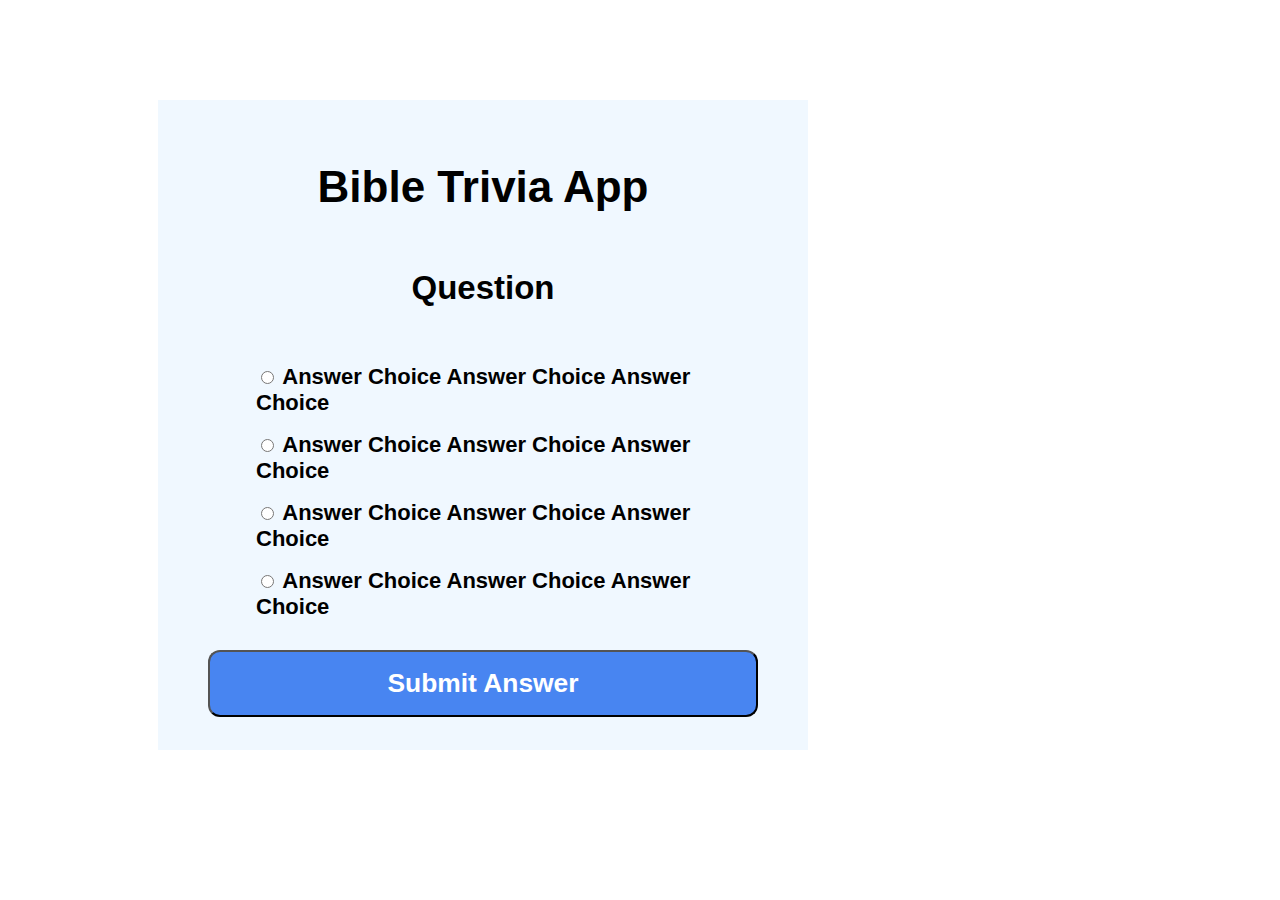
==== trivia.html @ 2385ae73 "Bible Trivia Day 1" ====
<!DOCTYPE html>
<html lang="en">
<head>
    <meta charset="UTF-8">
    <meta name="viewport" content="width=device-width, initial-scale=1.0">
    <title>Bible Trivia</title>
    <link rel="stylesheet" href="trivia.css" />
    <script src="trivia.js"></script>
</head>
<body class="trivia">
    <div class="container">
        <h1 id="h1">Bible Trivia App</h1>
        <h2 id="h2">Question</h2>
        <ol>
            <li>
                <input id="a" type="radio" name="solution"/>
                <label for="a">Answer Choice Answer Choice Answer Choice </label for="a">
            </li>
            <li>
                <input id="b" type="radio" name="solution"/>
                <label for="b">Answer Choice Answer Choice Answer Choice </label for="a">
            </li>            
            <li>
                <input id="c" type="radio" name="solution"/>
                <label for="c">Answer Choice Answer Choice Answer Choice </label for="a">
            </li>            
            <li>
                <input id="d" type="radio" name="solution"/>
                <label for="d">Answer Choice Answer Choice Answer Choice </label for="a">
            </li>
        </ol>
        <button class="button">Submit Answer</button>
    </div>
</body>
</html>
---- trivia.css ----
.container {
    font-family:'Trebuchet MS', 'Lucida Sans Unicode', 'Lucida Grande', 'Lucida Sans', Arial, sans-serif;
    font-size: 22px;
    font-weight: bold;
    background-color: aliceblue;
    display: flex;
    flex-direction: column;
    justify-content: center;
    align-items: center;
    max-width: 550px;
    max-height: 550px;
    margin-left:150px;
    margin-right: 150px;
    margin-top: 100px;
    padding: 50px;
}

li{
    padding: 8px;
    list-style-type: none;
}

button{
    background-color: rgba(71, 133, 241, 0.995);
    color: #ffffff;
    text-align: center;
    font-weight:bolder;
    font-size: larger;
    border-radius: 12px;
    width: 100%;
    padding: 16px;
    margin-bottom: 0px;
}
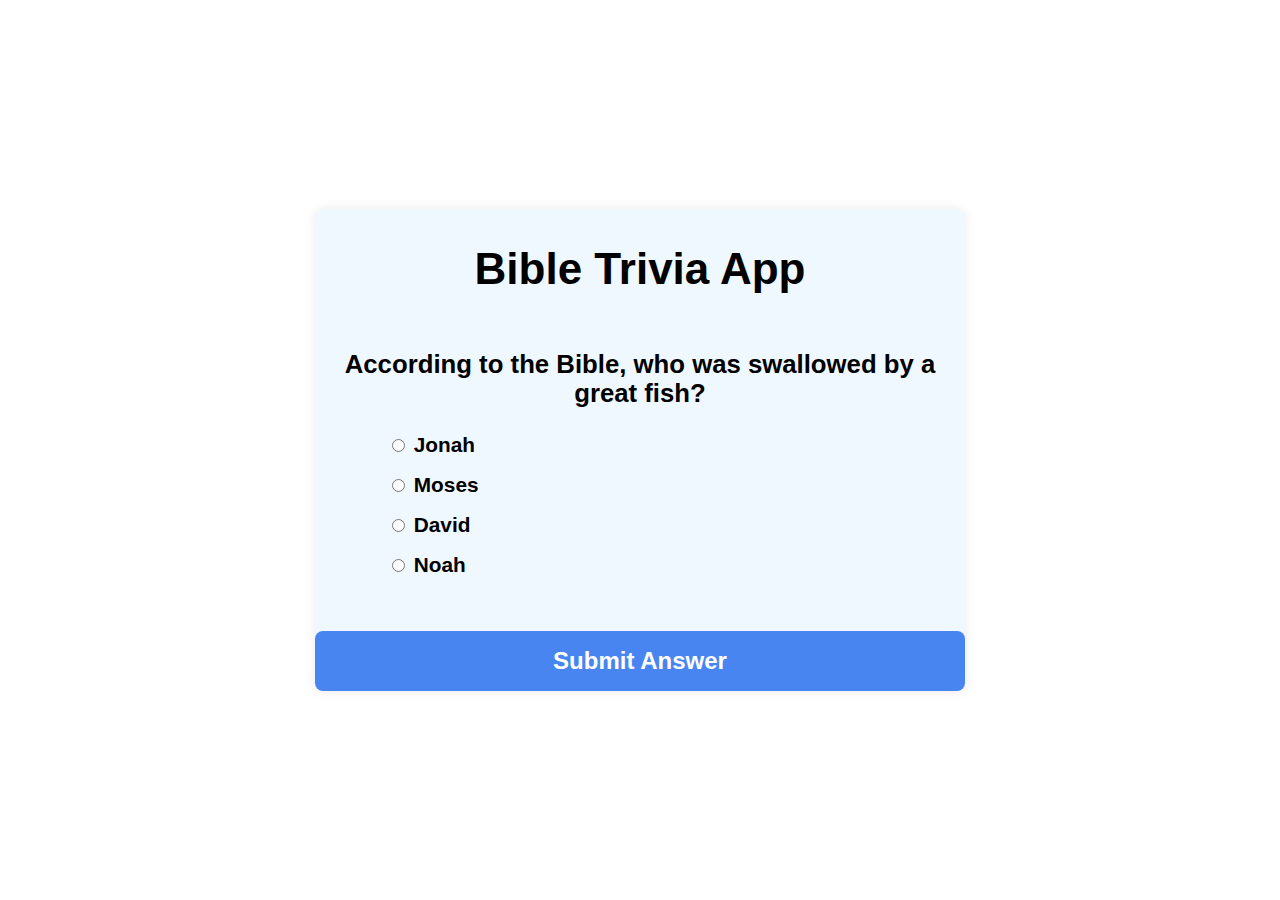
==== commit 230c87ca: "Beautified the user interface." ====
--- a/trivia.html
+++ b/trivia.html
@@ -5,31 +5,33 @@
     <meta name="viewport" content="width=device-width, initial-scale=1.0">
     <title>Bible Trivia</title>
     <link rel="stylesheet" href="trivia.css" />
-    <script src="trivia.js"></script>
+    <script src="trivia.js"defer></script>
 </head>
-<body class="trivia">
-    <div class="container">
-        <h1 id="h1">Bible Trivia App</h1>
-        <h2 id="h2">Question</h2>
-        <ol>
-            <li>
-                <input id="a" type="radio" name="solution"/>
-                <label for="a">Answer Choice Answer Choice Answer Choice </label for="a">
-            </li>
-            <li>
-                <input id="b" type="radio" name="solution"/>
-                <label for="b">Answer Choice Answer Choice Answer Choice </label for="a">
-            </li>            
-            <li>
-                <input id="c" type="radio" name="solution"/>
-                <label for="c">Answer Choice Answer Choice Answer Choice </label for="a">
-            </li>            
-            <li>
-                <input id="d" type="radio" name="solution"/>
-                <label for="d">Answer Choice Answer Choice Answer Choice </label for="a">
-            </li>
-        </ol>
-        <button class="button">Submit Answer</button>
+<body>
+    <div class="trivia-container">
+        <h1>Bible Trivia App</h1>
+        <h3 id="quiz">Quiz</h3>
+        <div class="choices">
+            <ul>
+                <li>
+                    <input id="a" type="radio" name="solution" class="solution" />
+                    <label for="a" id="a_text" >A </label>
+               </li>
+                 <li>
+                    <input id="b"  type="radio" name="solution" class="solution"/>
+                    <label for="b" id="b_text" >B</label>
+               </li>             
+                <li>
+                    <input id="c"  type="radio" name="solution" class="solution"/>
+                    <label for="c" id="c_text">C</label>
+               </li>             
+                <li>
+                    <input id="d"  type="radio" name="solution" class="solution"/>
+                    <label for="d" id="d_text">D</label>
+                </li>
+            </ul>
+        </div>
+        <button class="button" id="submit">Submit Answer</button>
     </div>
 </body>
 </html>--- a/trivia.css
+++ b/trivia.css
@@ -1,33 +1,60 @@
-.container {
+body{
     font-family:'Trebuchet MS', 'Lucida Sans Unicode', 'Lucida Grande', 'Lucida Sans', Arial, sans-serif;
     font-size: 22px;
     font-weight: bold;
-    background-color: aliceblue;
     display: flex;
-    flex-direction: column;
+    align-items: center;
     justify-content: center;
-    align-items: center;
-    max-width: 550px;
-    max-height: 550px;
-    margin-left:150px;
-    margin-right: 150px;
-    margin-top: 100px;
-    padding: 50px;
+    min-height: 100vh;
+    margin: 0px;
 }
 
-li{
-    padding: 8px;
+.trivia-container {
+    background-color: aliceblue;
+    border-radius: 12px;
+    box-shadow: 0 0 10px 2px rgba(100, 100, 100, 0.1);
+    width:650px;
+    max-width: 100%;
+}
+
+h1{
+    text-align: center;
+    padding: 6px;
+    padding-bottom: 2px;
+}
+
+h3 {
+    text-align: center;
+    padding: 1.5rem;
+    padding-bottom: 0px;   
+}
+
+.choices {
+    padding: 2rem;
+    padding-top: 0px;
+}
+
+ul{ 
+    padding-top: 0px;
     list-style-type: none;
+    cursor: pointer;
+}
+
+ul li {
+    font-size: 1.3rem;
+    margin: 1rem 0;
+    cursor:pointer;
 }
 
 button{
+    display:block ;
     background-color: rgba(71, 133, 241, 0.995);
     color: #ffffff;
-    text-align: center;
+    border: none;
+    border-radius: 0.5rem;
+    cursor: pointer;
     font-weight:bolder;
-    font-size: larger;
-    border-radius: 12px;
-    width: 100%;
-    padding: 16px;
-    margin-bottom: 0px;
+    font-size: 1.5rem;
+    padding: 1rem;
+    width:100%
 }